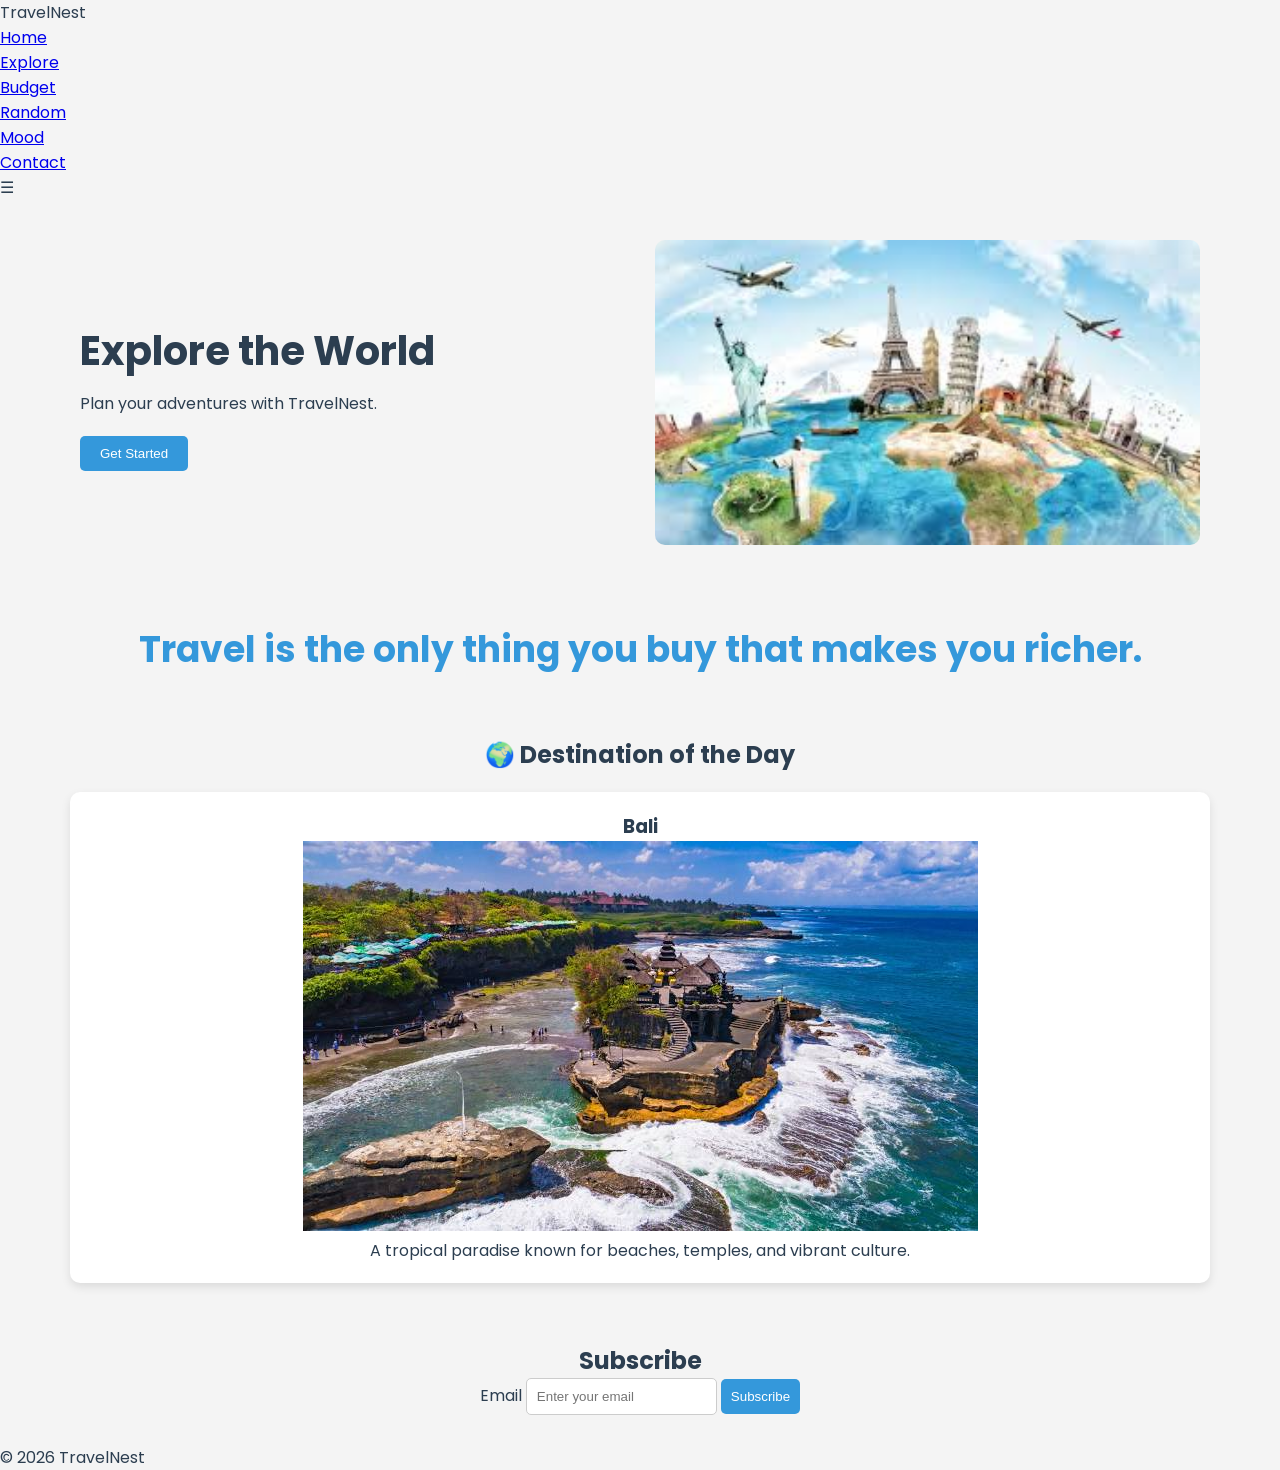
==== index.html @ d455b894 "Add files via upload" ====
<!DOCTYPE html>
<html lang="en">
<head>
    <meta charset="UTF-8">
    <meta name="viewport" content="width=device-width, initial-scale=1.0">
    <title>TravelNest</title>

    <!-- CSS -->
    <link rel="stylesheet" href="css/style.css">
    <link rel="icon" href="images/icon.png">
    <link rel="manifest" href="manifest.json">

    <link href="https://fonts.googleapis.com/css2?family=Poppins&display=swap" rel="stylesheet">

</head>

<body>

<header>
    <nav class="navbar">
        <div class="logo">TravelNest</div>
        <ul class="nav-links">
            <li><a href="index.html">Home</a></li>
            <li><a href="destinations.html">Explore</a></li>
            <li><a href="budget.html">Budget</a></li>
            <li><a href="random.html">Random</a></li>
            <li><a href="mood.html">Mood</a></li>
            <li><a href="feedback.html">Contact</a></li>
        </ul>
        <div class="hamburger">☰</div>
    </nav>
</header>

<main>

    <!-- HERO SECTION -->
    <section class="hero">
        <div class="hero-text">
            <h1>Explore the World</h1>
            <p>Plan your adventures with TravelNest.</p>
            <button type="button">Get Started</button>
        </div>

        <div class="hero-image">
            <img src="images/travel.jpg" alt="Travel">
        </div>
    </section>

    <!-- QUOTES SECTION -->
    <section class="quotes">
        <h2 id="quote">Travel is the only thing you buy that makes you richer.</h2>
    </section>

    <!-- DESTINATION OF THE DAY -->
    <section class="destination-day">
        <h2>🌍 Destination of the Day</h2>
        <div id="destinationBox"></div>
    </section>

    <!-- NEWSLETTER -->
    <section class="newsletter">
        <h2>Subscribe</h2>
        <label for="email">Email</label>
        <input type="email" id="email" placeholder="Enter your email">
        <button onclick="saveEmail()">Subscribe</button>
    </section>

</main>

<footer>
    <p>© 2026 TravelNest</p>
</footer>

<!-- JS FILES -->
<script src="data/destinations.js"></script>
<script src="js/script.js"></script>

</body>
</html>
---- css/style.css ----
/* GLOBAL */
* {
    margin: 0;
    padding: 0;
    box-sizing: border-box;
    transition: all 0.3s ease;
}


body {
    font-family: 'Poppins', sans-serif;
    background-color: #f4f4f4;
    color: #2c3e50;
}

main {
    max-width: 1200px;
    margin: auto;
}

/* HERO */
.hero {
    display: grid;
    grid-template-columns: 1fr 1fr;
    padding: 40px;
    align-items: center;
    gap: 30px;
}

.hero img {
    width: 100%;
    border-radius: 10px;
}

.hero-text h1 {
    font-size: 2.5rem;
    margin-bottom: 10px;
}

.hero-text p {
    margin-bottom: 20px;
}

.hero-text button {
    padding: 10px 20px;
    background: #3498DB;
    color: white;
    border: none;
    cursor: pointer;
    border-radius: 5px;
}


.hero-text button:hover {
    background: #2980b9;
}


/* QUOTES */
.quotes {
    text-align: center;
    padding: 30px;
    font-size: 1.5rem;
    color: #3498DB;
}

/* DESTINATION DAY */
.destination-day {
    padding: 30px;
    text-align: center;
}

#destinationBox {
    margin-top: 20px;
    background: white;
    padding: 20px;
    border-radius: 10px;
    box-shadow: 0 4px 10px rgba(0,0,0,0.1);
}

/* NEWSLETTER */
.newsletter {
    text-align: center;
    padding: 30px;
}

.newsletter input {
    padding: 10px;
    border-radius: 5px;
    border: 1px solid #ccc;
}

.newsletter button {
    padding: 10px;
    background: #3498DB;
    color: white;
    border: none;
    border-radius: 5px;
}

/* CONTROLS */
.controls {
    display: flex;
    justify-content: center;
    gap: 10px;
    margin: 20px;
}

.controls input, .controls select {
    padding: 10px;
}

/* CARDS */
#cardContainer {
    display: grid;
    grid-template-columns: repeat(auto-fit, minmax(200px, 1fr));
    gap: 20px;
}

.card {
    background: white;
    padding: 15px;
    border-radius: 10px;
    cursor: pointer;
    box-shadow: 0 4px 10px rgba(0,0,0,0.1);
}

.card:hover {
    transform: scale(1.05);
}

.card img {
    width: 100%;
}

/* MODAL */
.modal {
    display: none;
    position: fixed;
    width: 100%;
    height: 100%;
    background: rgba(0,0,0,0.5);
}

.modal-content {
    background: white;
    margin: 10% auto;
    padding: 20px;
    max-width: 600px;
    border-radius: 10px;
    animation: fadeIn 0.3s ease;
}

#closeModal {
    float: right;
    cursor: pointer;
}

@keyframes fadeIn {
    from {opacity:0; transform:scale(0.8);}
    to {opacity:1; transform:scale(1);}
}

.random-form {
    text-align: center;
    padding: 20px;
}

.random-form select {
    padding: 10px;
    margin: 5px;
}

#randomResult {
    text-align: center;
    margin-top: 20px;
}

.sounds button {
    margin: 10px;
    padding: 10px;
}

.tracker {
    text-align: center;
    padding: 20px;
}

form {
    display: flex;
    flex-direction: column;
    align-items: center;
}

form input, form textarea {
    margin: 5px;
    padding: 10px;
    width: 250px;
}

.faq-item p {
    display: none;
    padding: 10px;
}
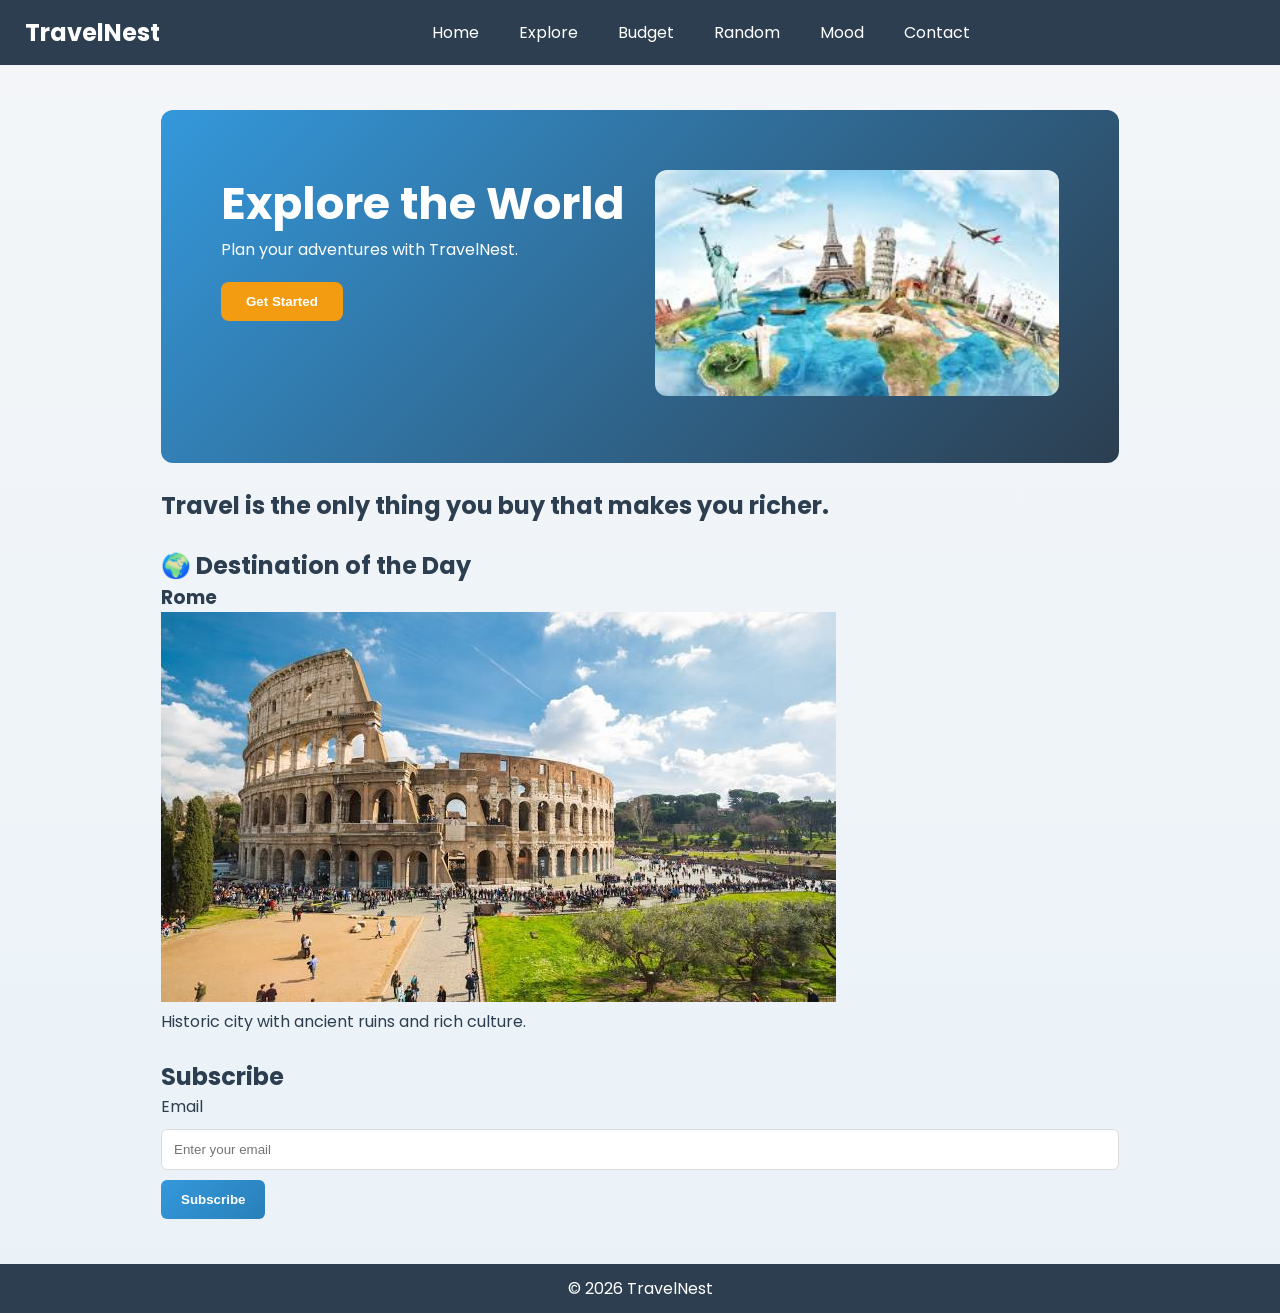
==== commit b5ee9efc: "Add files via upload" ====
--- a/index.html
+++ b/index.html
@@ -19,6 +19,11 @@
 <header>
     <nav class="navbar">
         <div class="logo">TravelNest</div>
+        
+    <div class="menu-toggle" onclick="toggleMenu()">
+      ☰
+    </div>
+
         <ul class="nav-links">
             <li><a href="index.html">Home</a></li>
             <li><a href="destinations.html">Explore</a></li>
--- a/css/style.css
+++ b/css/style.css
@@ -1,205 +1,317 @@
-
-/* GLOBAL */
+/* ================= GLOBAL ================= */
 * {
     margin: 0;
     padding: 0;
     box-sizing: border-box;
-    transition: all 0.3s ease;
-}
-
+}
 
 body {
     font-family: 'Poppins', sans-serif;
-    background-color: #f4f4f4;
+    background: linear-gradient(to bottom, #f4f6f8, #eaf2f8);
     color: #2c3e50;
+    min-height: 100vh;
+    display: flex;
+    flex-direction: column;
 }
 
 main {
-    max-width: 1200px;
+    flex: 1;
+    max-width: 1100px;
     margin: auto;
-}
-
-/* HERO */
+    padding: 20px;
+}
+
+/* ================= NAVBAR ================= */
+.navbar {
+    display: flex;
+    justify-content: space-between;
+    align-items: center;
+    padding: 15px 25px;
+    background: #2c3e50;
+}
+
+.logo {
+    color: white;
+    font-size: 1.5rem;
+    font-weight: bold;
+}
+
+.nav-links {
+    display: flex;
+    list-style: none;
+}
+
+.nav-links li {
+    margin: 0 10px;
+}
+
+.nav-links a {
+    color: white;
+    text-decoration: none;
+    position: relative;
+}
+
+.nav-links a::after {
+    content: '';
+    width: 0;
+    height: 2px;
+    background: #3498DB;
+    position: absolute;
+    left: 0;
+    bottom: -4px;
+    transition: 0.3s;
+}
+
+.nav-links a:hover::after {
+    width: 100%;
+}
+
+/* ================= HERO ================= */
 .hero {
     display: grid;
     grid-template-columns: 1fr 1fr;
-    padding: 40px;
-    align-items: center;
+    background: linear-gradient(135deg, #3498DB, #2c3e50);
+    color: white;
+    padding: 60px;
+    border-radius: 12px;
     gap: 30px;
 }
 
 .hero img {
     width: 100%;
-    border-radius: 10px;
+    border-radius: 12px;
 }
 
 .hero-text h1 {
-    font-size: 2.5rem;
-    margin-bottom: 10px;
-}
-
-.hero-text p {
-    margin-bottom: 20px;
+    font-size: 2.8rem;
 }
 
 .hero-text button {
-    padding: 10px 20px;
-    background: #3498DB;
-    color: white;
+    margin-top: 20px;
+    padding: 12px 25px;
+    background: #f39c12;
+    border-radius: 8px;
     border: none;
+    font-weight: bold;
+}
+
+.hero-text button:hover {
+    background: #e67e22;
+}
+
+/* ================= SECTION ================= */
+section {
+    margin: 25px 0;
+}
+
+/* ================= BEAUTIFUL CARD BOX ================= */
+.content-box {
+    background: #ffffff;
+    padding: 25px;
+    border-radius: 12px;
+    margin: 20px auto;
+    max-width: 600px;
+    text-align: center;
+    box-shadow: 0 8px 25px rgba(0,0,0,0.08);
+}
+
+/* ================= INPUTS ================= */
+input, select, textarea {
+    width: 100%;
+    padding: 12px;
+    margin: 10px 0;
+    border: 1px solid #ddd;
+    border-radius: 6px;
+}
+
+/* ================= BUTTON ================= */
+button {
+    padding: 12px 20px;
+    background: linear-gradient(135deg, #3498DB, #2980b9);
+    color: white;
+    border: none;
+    border-radius: 6px;
+    font-weight: bold;
     cursor: pointer;
-    border-radius: 5px;
-}
-
-
-.hero-text button:hover {
-    background: #2980b9;
-}
-
-
-/* QUOTES */
-.quotes {
-    text-align: center;
-    padding: 30px;
-    font-size: 1.5rem;
-    color: #3498DB;
-}
-
-/* DESTINATION DAY */
-.destination-day {
-    padding: 30px;
-    text-align: center;
-}
-
-#destinationBox {
+}
+
+button:hover {
+    opacity: 0.9;
+}
+
+/* ================= RESULT BOX ================= */
+#resultBox, #randomResult {
     margin-top: 20px;
-    background: white;
     padding: 20px;
-    border-radius: 10px;
-    box-shadow: 0 4px 10px rgba(0,0,0,0.1);
-}
-
-/* NEWSLETTER */
-.newsletter {
-    text-align: center;
-    padding: 30px;
-}
-
-.newsletter input {
-    padding: 10px;
-    border-radius: 5px;
-    border: 1px solid #ccc;
-}
-
-.newsletter button {
-    padding: 10px;
-    background: #3498DB;
-    color: white;
-    border: none;
-    border-radius: 5px;
-}
-
-/* CONTROLS */
-.controls {
-    display: flex;
-    justify-content: center;
-    gap: 10px;
-    margin: 20px;
-}
-
-.controls input, .controls select {
-    padding: 10px;
-}
-
-/* CARDS */
+    background: #f1f6fb;
+    border-left: 5px solid #3498DB;
+    border-radius: 8px;
+}
+
+/* ================= CARDS ================= */
 #cardContainer {
     display: grid;
-    grid-template-columns: repeat(auto-fit, minmax(200px, 1fr));
+    grid-template-columns: repeat(auto-fit, minmax(250px, 1fr));
     gap: 20px;
 }
 
 .card {
     background: white;
-    padding: 15px;
-    border-radius: 10px;
-    cursor: pointer;
-    box-shadow: 0 4px 10px rgba(0,0,0,0.1);
+    border-radius: 12px;
+    overflow: hidden;
+    box-shadow: 0 4px 12px rgba(0,0,0,0.1);
+    transition: 0.3s;
 }
 
 .card:hover {
-    transform: scale(1.05);
+    transform: translateY(-6px);
 }
 
 .card img {
     width: 100%;
 }
 
-/* MODAL */
+/* ================= MODAL ================= */
 .modal {
     display: none;
     position: fixed;
+    top: 0;
     width: 100%;
     height: 100%;
-    background: rgba(0,0,0,0.5);
+    background: rgba(0,0,0,0.6);
 }
 
 .modal-content {
     background: white;
-    margin: 10% auto;
-    padding: 20px;
-    max-width: 600px;
-    border-radius: 10px;
-    animation: fadeIn 0.3s ease;
-}
-
-#closeModal {
-    float: right;
+    margin: 20% auto;
+    padding: 25px;
+    border-radius: 12px;
+    width: 90%;
+    max-width: 400px;
+}
+
+/* ================= FOOTER ================= */
+footer {
+    background: #2c3e50;
+    color: white;
+    text-align: center;
+    padding: 12px;
+}
+
+/* ================= MOBILE ================= */
+@media (max-width: 768px) {
+
+    .hero {
+        grid-template-columns: 1fr;
+        padding: 30px;
+    }
+
+    .nav-links {
+        display: none;
+    }
+
+    #cardContainer {
+        grid-template-columns: 1fr;
+    }
+
+    .content-box {
+        width: 95%;
+    }
+}
+@media (max-width: 768px) {
+
+    /* ===== NAVBAR FIX ===== */
+    .navbar {
+        padding: 10px 15px;
+    }
+
+    .logo {
+        font-size: 1.2rem;
+    }
+
+    .nav-links {
+        display: none;
+    }
+
+    /* ===== HERO FIX (IMPORTANT) ===== */
+    .hero {
+        grid-template-columns: 1fr;
+        padding: 25px 15px;
+        text-align: center;
+    }
+
+    .hero-text h1 {
+        font-size: 1.8rem;
+    }
+
+    .hero-text p {
+        font-size: 0.9rem;
+    }
+
+    .hero img {
+        margin-top: 15px;
+        max-height: 200px; /* ✅ reduce big image */
+        object-fit: cover;
+    }
+
+    /* ===== GENERAL SECTION FIX ===== */
+    section {
+        margin: 15px auto;
+        padding: 15px;
+    }
+
+    /* ===== DESTINATION IMAGE FIX ===== */
+    #destinationBox img {
+        width: 100%;
+        max-height: 200px;
+        object-fit: cover;
+    }
+
+    /* ===== SUBSCRIBE FIX ===== */
+    .newsletter input {
+        width: 100%;
+        margin-bottom: 10px;
+    }
+
+    /* ===== TEXT CENTER ===== */
+    h1, h2, p {
+        text-align: center;
+    }
+
+}
+.nav-links {
+  display: flex;
+  gap: 20px;
+}
+
+/* Mobile view */
+@media (max-width: 768px) {
+  .nav-links {
+    display: none;  /* hidden by default */
+    flex-direction: column;
+    background: #2c3e50;
+    position: absolute;
+    top: 60px;
+    right: 0;
+    width: 100%;
+  }
+
+  .nav-links.active {
+    display: flex; /* show when active */
+  }
+
+  .menu-toggle {
+    display: block;
     cursor: pointer;
-}
-
-@keyframes fadeIn {
-    from {opacity:0; transform:scale(0.8);}
-    to {opacity:1; transform:scale(1);}
-}
-
-.random-form {
-    text-align: center;
-    padding: 20px;
-}
-
-.random-form select {
-    padding: 10px;
-    margin: 5px;
-}
-
-#randomResult {
-    text-align: center;
-    margin-top: 20px;
-}
-
-.sounds button {
-    margin: 10px;
-    padding: 10px;
-}
-
-.tracker {
-    text-align: center;
-    padding: 20px;
-}
-
-form {
-    display: flex;
-    flex-direction: column;
-    align-items: center;
-}
-
-form input, form textarea {
-    margin: 5px;
-    padding: 10px;
-    width: 250px;
-}
-
-.faq-item p {
-    display: none;
-    padding: 10px;
-}
+  }
+}
+
+/* Hide hamburger on desktop */
+.menu-toggle {
+  display: none;
+}
+.nav-container {
+  display: flex;
+  justify-content: space-between;
+  align-items: center;
+}
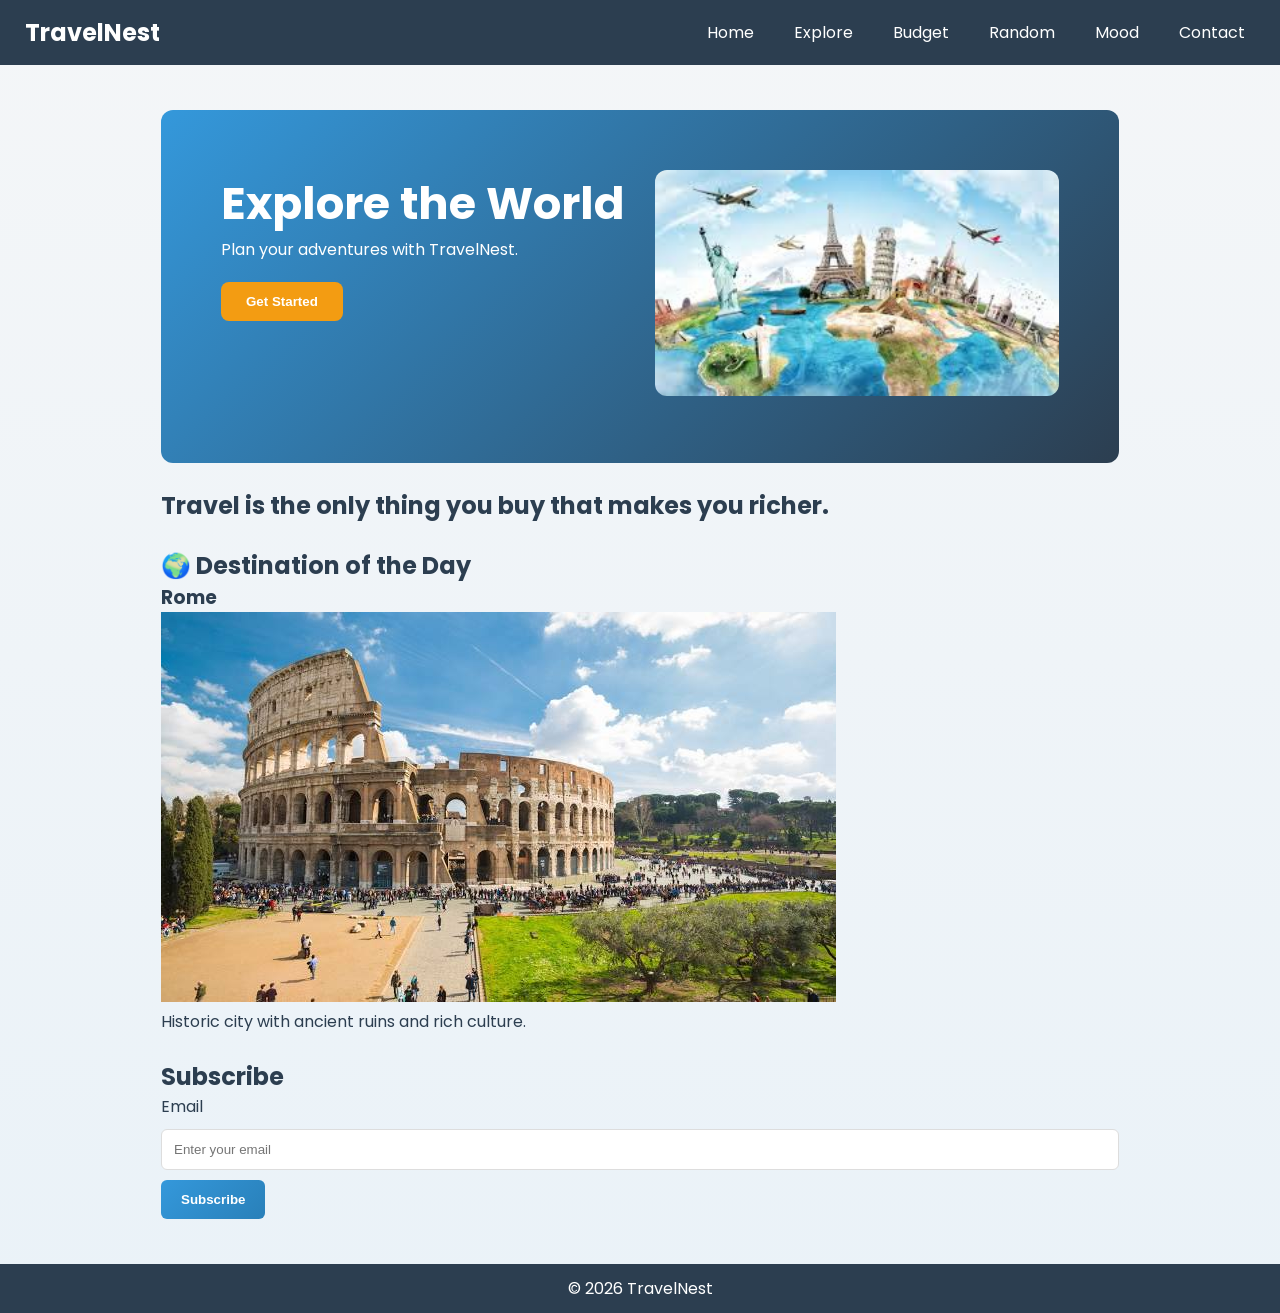
==== commit b6541ba2: "Add files via upload" ====
--- a/index.html
+++ b/index.html
@@ -32,7 +32,6 @@
             <li><a href="mood.html">Mood</a></li>
             <li><a href="feedback.html">Contact</a></li>
         </ul>
-        <div class="hamburger">☰</div>
     </nav>
 </header>
 
--- a/css/style.css
+++ b/css/style.css
@@ -279,6 +279,13 @@
     }
 
 }
+ .menu-toggle {
+   display: none;
+   font-size: 24px;
+   color: white;
+   cursor: pointer;
+
+  }
 .nav-links {
   display: flex;
   gap: 20px;
@@ -286,6 +293,11 @@
 
 /* Mobile view */
 @media (max-width: 768px) {
+    
+  .menu-toggle {
+    display: block;
+  }
+
   .nav-links {
     display: none;  /* hidden by default */
     flex-direction: column;
@@ -300,10 +312,7 @@
     display: flex; /* show when active */
   }
 
-  .menu-toggle {
-    display: block;
-    cursor: pointer;
-  }
+ 
 }
 
 /* Hide hamburger on desktop */
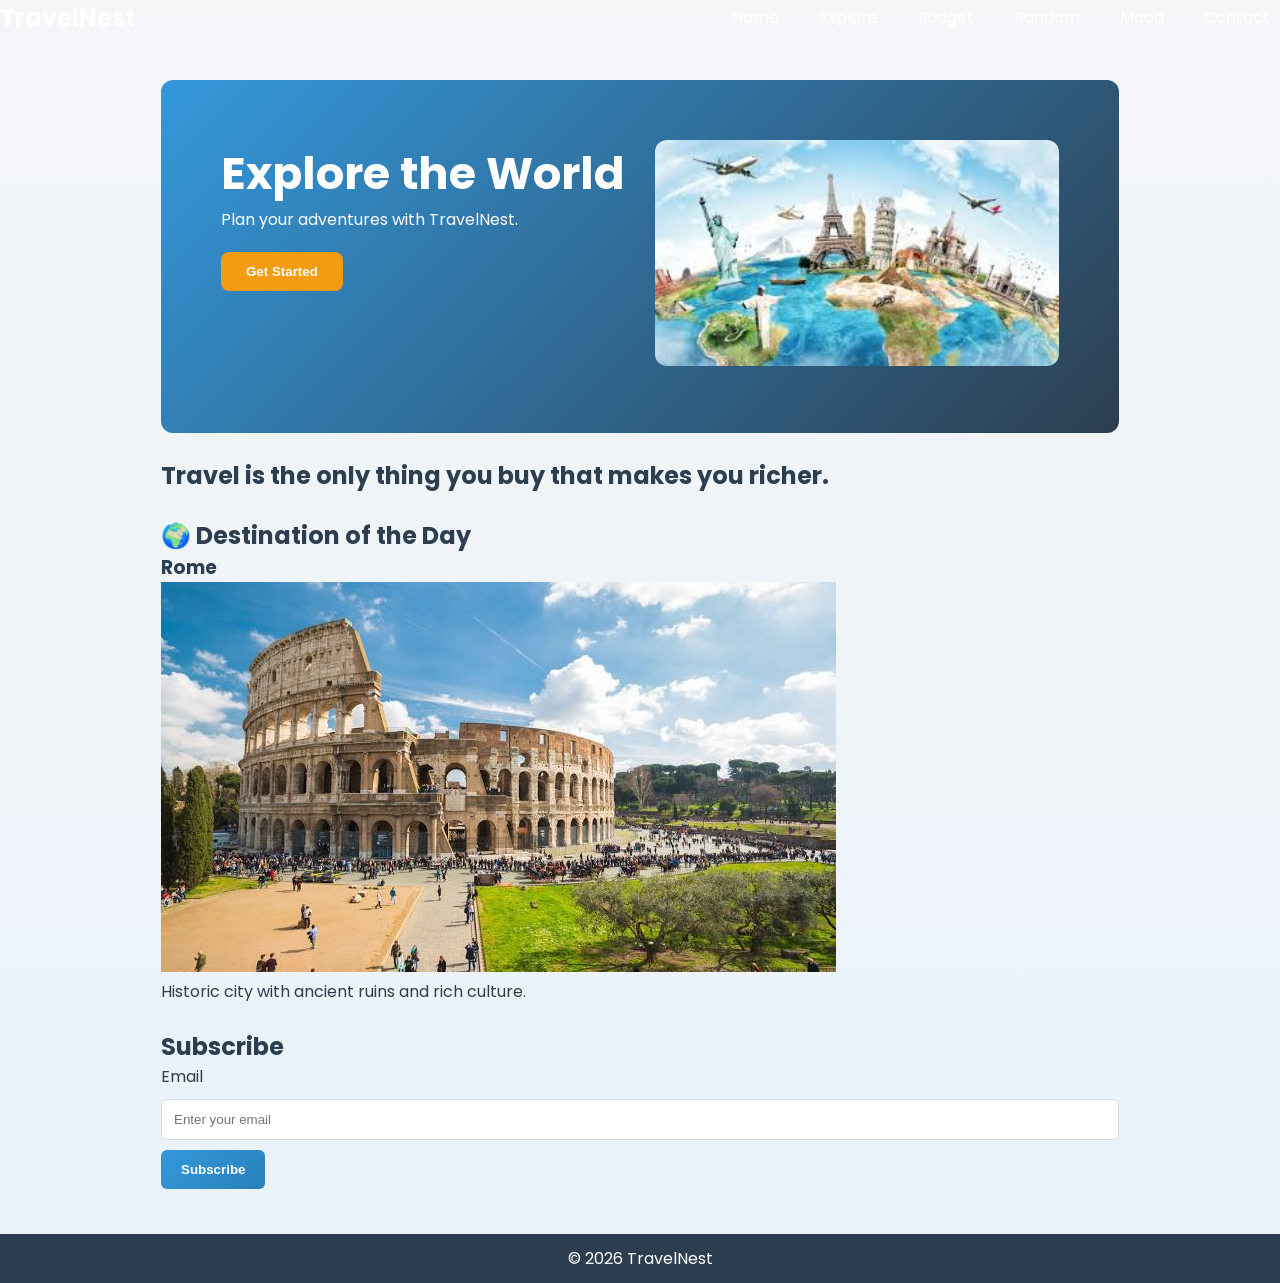
==== commit 3b9b567c: "Add files via upload" ====
--- a/index.html
+++ b/index.html
@@ -17,7 +17,7 @@
 <body>
 
 <header>
-    <nav class="navbar">
+    <nav class="nav-container">
         <div class="logo">TravelNest</div>
         
     <div class="menu-toggle" onclick="toggleMenu()">
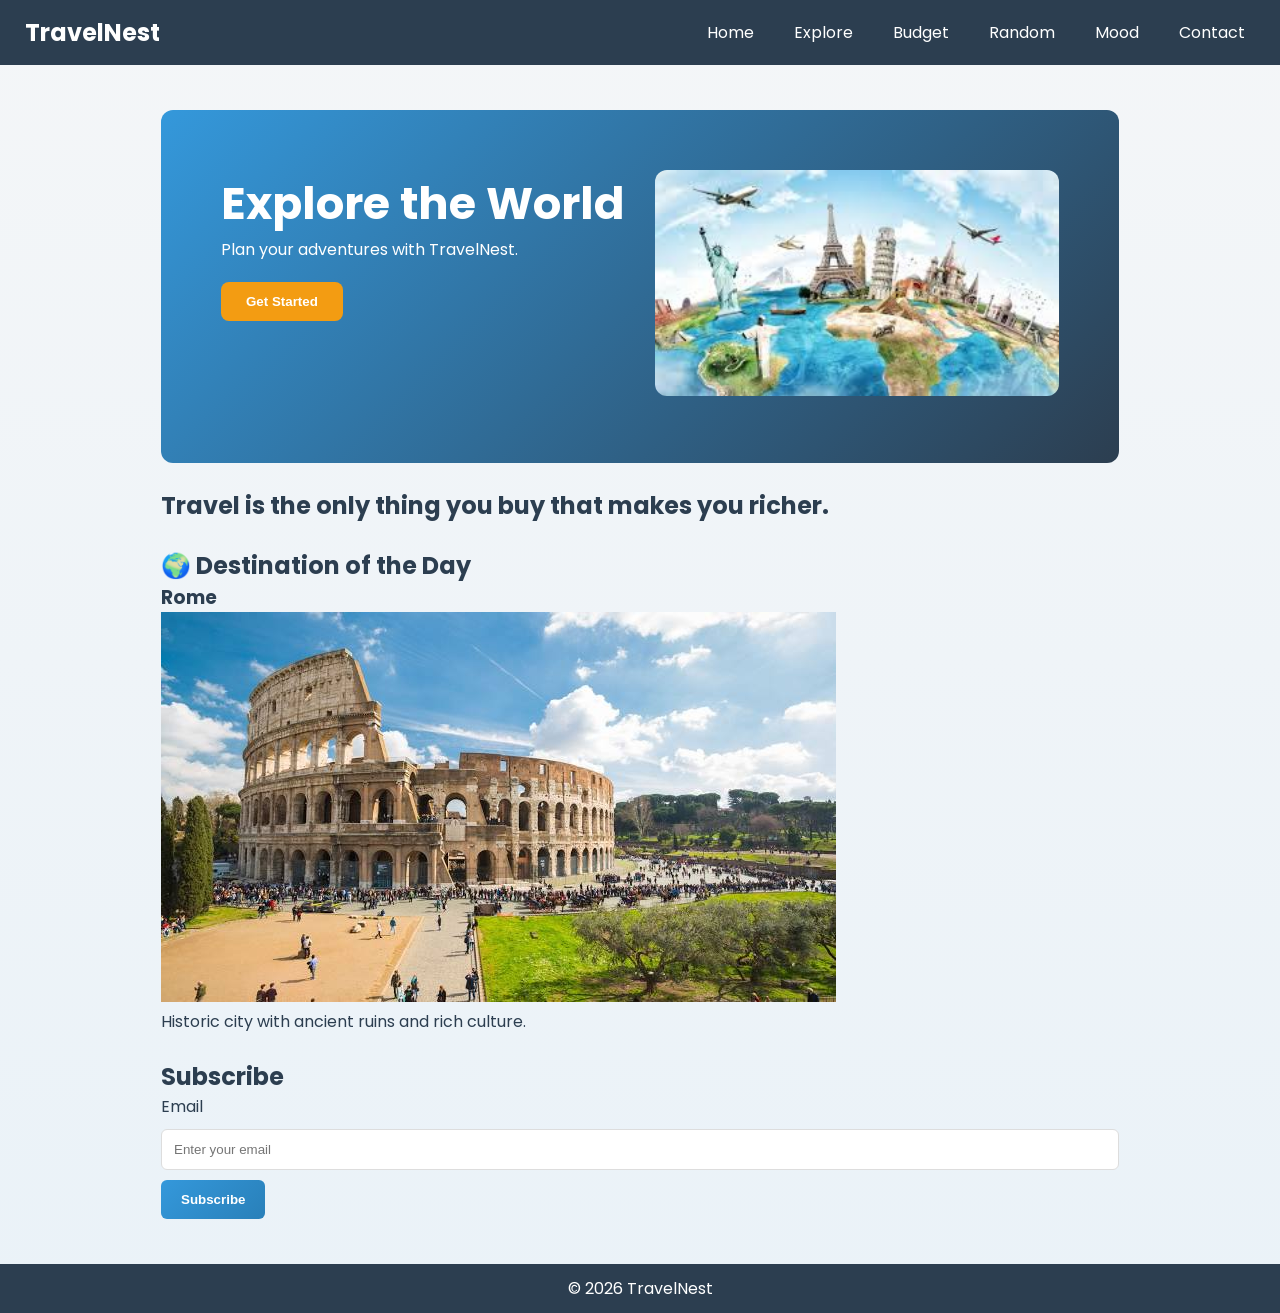
==== commit 36d51bc1: "Add files via upload" ====
--- a/index.html
+++ b/index.html
@@ -17,7 +17,7 @@
 <body>
 
 <header>
-    <nav class="nav-container">
+    <nav class="navbar">
         <div class="logo">TravelNest</div>
         
     <div class="menu-toggle" onclick="toggleMenu()">
